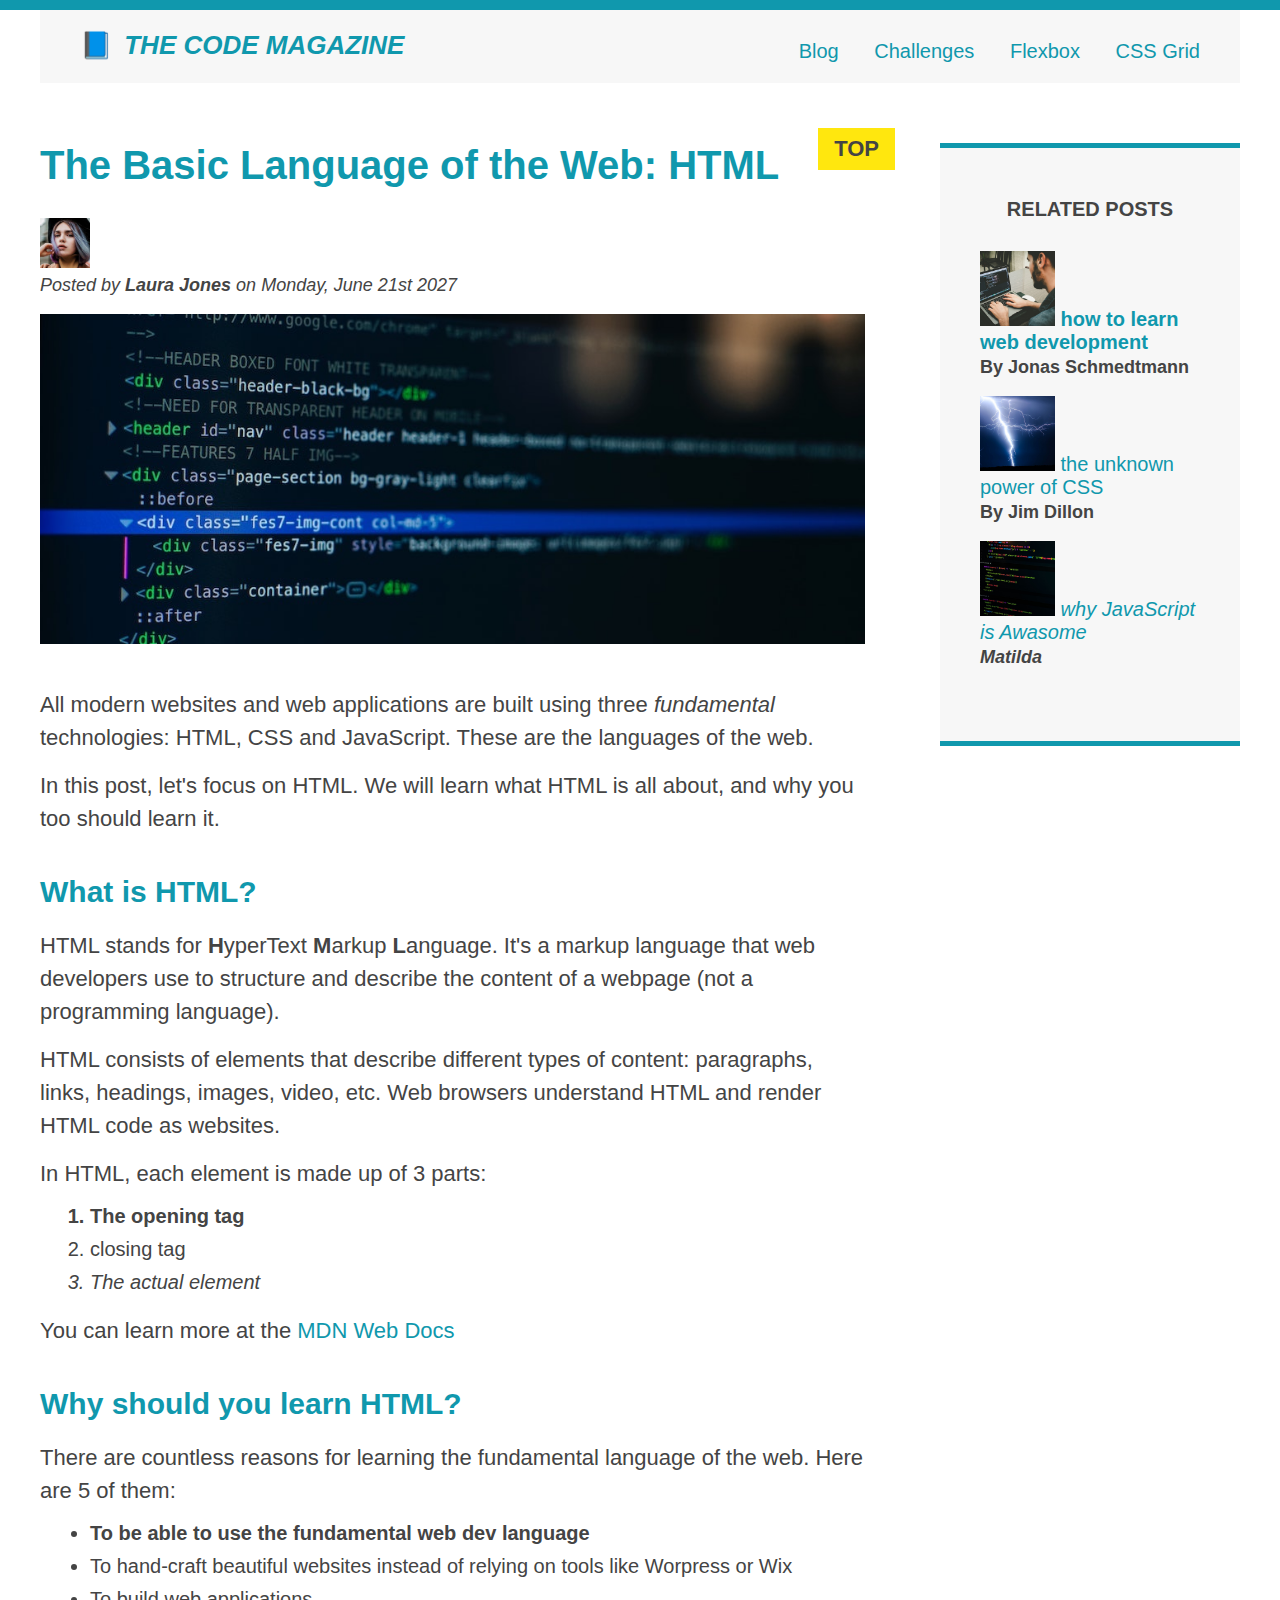
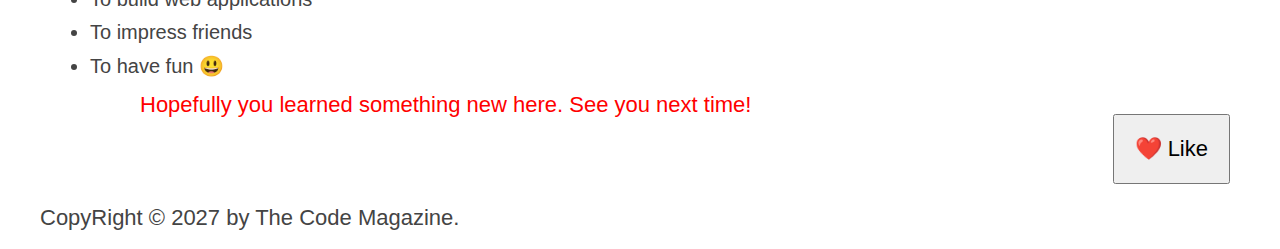
==== 04-CSS-Layouts/index.html @ 60753835 "today it was all about theory lecture about layouts and applied float layout" ====
<!DOCTYPE html>
<html lang="en">
  <head>
    <meta charset="UTF-8" />
    <link href="style.css" rel="stylesheet" />

    <title>The Basic Language of the Web: HTML</title>
  </head>

  <body>
    <div class="container">
      <header class="main-header clear-fix">
        <h1>📘 The Code Magazine</h1>
        
        <nav>
          <a href="Blog.html">Blog</a>
          <a href="#" >Challenges</a>
          <a href="#"  >Flexbox</a>
          <a href="#" >CSS Grid</a>
        </nav>
        <!-- <div class="clear"></div> -->

      </header>
    

      <article>
        <header class="post-header">
          <h2>The Basic Language of the Web: HTML</h2>

          <img src="img/laura-jones.jpg" 
            alt="the author's picture" 
            width="50" 
            height="50"
            class="Author-img" 
          />

          <p id="author">
            Posted by <strong>Laura Jones </strong>on Monday, June 21st 2027
          </p>

          <img 
            src="img/post-img.jpg" 
            alt="picture of an html code snippet" 
            width="500" 
            height="200"
            class="post-img"
            />
            <button>❤️ Like</button>
        </header>
        <p>
          All modern websites and web applications are built using three 
          <em>fundamental</em>
          technologies: HTML, CSS and JavaScript. These are the languages of the
          web.
        </p>

        <p>
          In this post, let's focus on HTML. We will learn what HTML is all about,
          and why you too should learn it.
        </p>

        <h3>What is HTML?</h3>

        <p>
          HTML stands for <strong>H</strong>yperText <strong>M</strong>arkup <strong>L</strong>anguage. It's a markup language that web
          developers use to structure and describe the content of a webpage (not a
          programming language).
        </p>

        <p>
          HTML consists of elements that describe different types of content:
          paragraphs, links, headings, images, video, etc. Web browsers understand
          HTML and render HTML code as websites.
        </p>

        <p>In HTML, each element is made up of 3 parts:</p>

        <ol>
          <li class="first-li">
            The opening tag
          </li>
          <li>
            closing tag
          </li>
          <li>
            The actual element
          </li>
        </ol>
        <p>
          You can learn more at the 
          <a href="https://developer.mozilla.org/en-US/docs/Web/HTML"
          alt ="MDN Web Docs" 
          >MDN Web Docs</a
          >
        </p>
        
        <h3>
          Why should you learn HTML?
        </h3>
        
        <p>
          There are countless reasons for learning the fundamental language of the web. Here are 5 of them:
        </p>
          <ul class="first-li">
          <li>
            To be able to use the fundamental web dev language
          </li>
          <li>
            To hand-craft beautiful websites instead of relying on tools like Worpress or Wix
          </li>
          <li>
            To build web applications
          </li>
          <li>
            To impress friends
          </li>
          <li>
            To have fun 😃
          </li>
          <ol>
        
        
        <p>Hopefully you learned something new here. See you next time!</p>

      </article>

      <aside>
        <h4>Related posts</h4>
        
        <ul class="related">
          <li>
            <img src="img/related-1.jpg" width="75" height="75"/>
            <a href="#" alt=" how to learn web development" width="50" height="50"> how to learn web development</a>
            <p  class="related-author">By Jonas Schmedtmann</p>
          </li>
          <li>
            <img src="img/related-2.jpg" width="75" height="75"/>
            <a href="#" alt="the unknown power of CSS"> the unknown power of CSS</a>
            <p class="related-author">By Jim Dillon</p>
          </li>
          <li>
            <img src="img/related-3.jpg" width="75" height="75"/>
            <a href="#" alt="why JavaScript is Awasome"> why JavaScript is Awasome</a>
            <p class="related-author">Matilda</p>
          </li>
        </ul>
      </aside>

      <footer>
        <p id="Copyright" class="copyRight text">
          CopyRight &copy; 2027 by The Code Magazine.
        </p>
      </footer>
    </div>
  </body>
</html>
---- 04-CSS-Layouts/style.css ----
* {
  margin: 0;
  padding: 0;
  box-sizing: border-box;
}

/* PAGE SECTIONS */
body {
  color: #444;
  font-family: sans-serif;

  border-top: 10px solid #1098ad;
  position: relative;
}

.container {
  width: 1200px;
  margin: 0 auto;
}

.main-header {
  background-color: #f7f7f7;
  padding: 20px 40px;
  margin-bottom: 60px;
}

nav {
  font-size: 20px;
  text-align: center;
}

article {
  margin-bottom: 60px;
}

.post-header {
  margin-bottom: 40px;
  /* position: relative; */
}

aside {
  background-color: #f7f7f7;
  border-top: 5px solid #1098ad;
  border-bottom: 5px solid #1098ad;
  padding: 50px 40px;
}

h1,
h2,
h3 {
  color: #1098ad;
}

h1 {
  font-size: 26px;
  text-transform: uppercase;
  font-style: italic;
  text-align: center;
}

h2 {
  font-size: 40px;
  margin-bottom: 30px;
  position: relative;
}

h3 {
  font-size: 30px;
  margin-top: 40px;
  margin-bottom: 20px;
}

h4 {
  font-size: 20px;
  text-transform: uppercase;
  text-align: center;
  margin-bottom: 30px;
}

p {
  font-size: 22px;
  line-height: 1.5;
  margin-bottom: 15px;
}

ul,
ol {
  margin-left: 50px;
  margin-bottom: 20px;
}

li {
  font-size: 20px;
  margin-bottom: 10px;
}
/* 
footer p {
  font-size: 16px;
}

article header p {
  font-style: italic;
} */

#author {
  font-style: italic;
  font-size: 18px;
}

#copyright {
  font-size: 16px;
}

.related-author {
  font-size: 18px;
  font-weight: bold;
}

.related {
  list-style: none;
  margin-left: 0;
}
body {
  /* background-color: orangered; */
}

li:first-child {
  font-weight: bold;
}

li:last-child {
  font-style: italic;
}

li:nth-child(even) {
  /* color: red; */
}

/* Misconception: this won't work! */
article p:first-child {
  color: red;
}

/* Styling links */
a:link {
  color: #1098ad;
  text-decoration: none;
}

a:visited {
  /* color: #777; */
  color: #1098ad;
}

a:hover {
  color: orangered;
  font-weight: bold;
  text-decoration: underline orangered;
}

a:active {
  background-color: black;
  font-style: italic;
}
/* LVHA */

.post-img {
  width: 100%;
  height: auto;
}

nav a:link {
  margin-right: 30px;
  margin-top: 10px;
  display: inline-block;
}

nav a:link:last-child {
  margin-right: 0;
}

button {
  font-size: 22px;
  padding: 20px;
  cursor: pointer;

  position: absolute;
  /* top: 50px;
  left: 50px; */
  bottom: 50px;
  right: 50px;
}

h1::first-letter {
  font-style: normal;
  margin-right: 5px;
}

/* h3 + p::first-line {
  color: red;
} */

h2 {
  position: ralative;
}

h2::after {
  content: "Top";
  background-color: #ffe70e;
  color: #444;
  font-size: 22px;
  text-transform: uppercase;
  font-weight: bold;
  display: inline-block;
  padding: 8px 16px;
  position: absolute;
  top: -15px;
  right: -30px;
}

/*

*/
/* float Layout */
/* 

*/
.author-img {
  float: left;
  margin-bottom: 20px;
}

.author {
  /* padding-left: 80px; */
  float: left;
  margin-top: 10px;
  margin-left: 20px;
}

h1 {
  float: left;
}

nav {
  float: right;
}

.clear {
  clear: both;
}

.clear-fix::after {
  clear: both;
  content: "";
  display: block;
}

article {
  /* background-color: green; */
  width: 825px;
  float: left;
}

aside {
  /* background-color: red; */
  width: 300px;
  float: right;
}

footer {
  /* background-color: yellow; */
  clear: both;
}
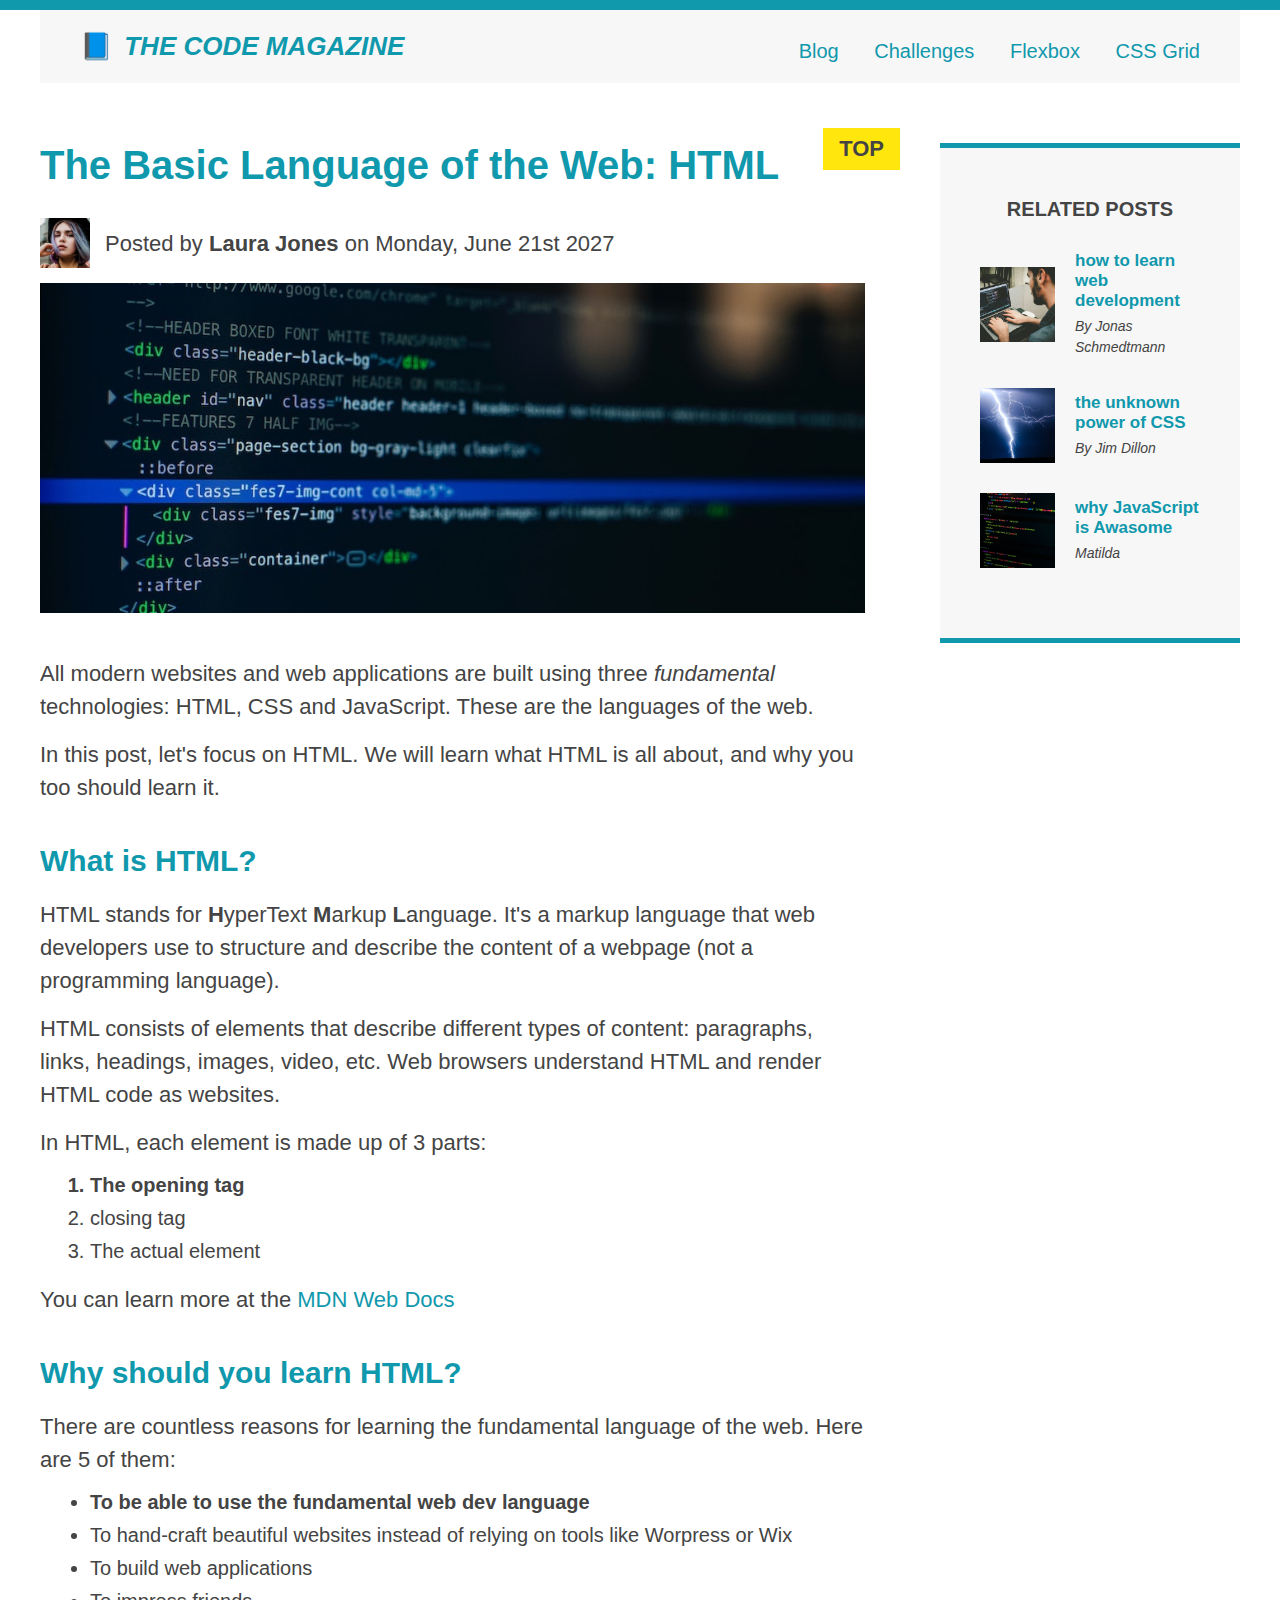
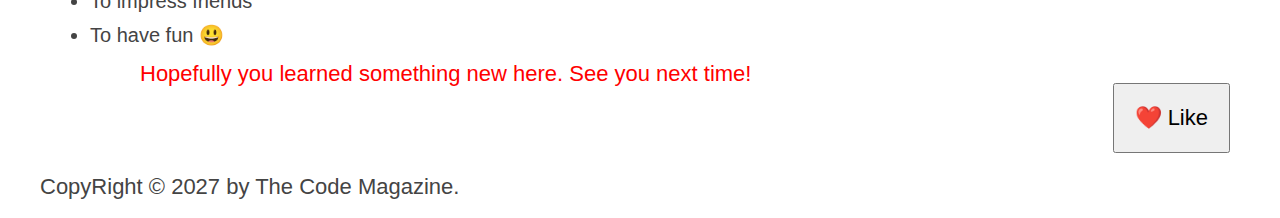
==== commit c1c0c1d0: "applied flex which by removing priviously crated fromat with float, learned about grid and also adde" ====
--- a/04-CSS-Layouts/index.html
+++ b/04-CSS-Layouts/index.html
@@ -15,28 +15,29 @@
         <nav>
           <a href="Blog.html">Blog</a>
           <a href="#" >Challenges</a>
-          <a href="#"  >Flexbox</a>
-          <a href="#" >CSS Grid</a>
+          <a href="flexbox.html"  >Flexbox</a>
+          <a href="css-grid.html" >CSS Grid</a>
         </nav>
         <!-- <div class="clear"></div> -->
 
       </header>
     
-
+      <div class="row">
       <article>
         <header class="post-header">
           <h2>The Basic Language of the Web: HTML</h2>
-
-          <img src="img/laura-jones.jpg" 
-            alt="the author's picture" 
-            width="50" 
-            height="50"
-            class="Author-img" 
-          />
-
-          <p id="author">
-            Posted by <strong>Laura Jones </strong>on Monday, June 21st 2027
-          </p>
+          <div class="author">
+            <img src="img/laura-jones.jpg" 
+              alt="the author's picture" 
+              width="50" 
+              height="50"
+              class="Author-img" 
+            />
+            
+            <p id="author-name">
+              Posted by <strong>Laura Jones </strong>on Monday, June 21st 2027
+            </p>
+          </div>
 
           <img 
             src="img/post-img.jpg" 
@@ -128,24 +129,31 @@
         <h4>Related posts</h4>
         
         <ul class="related">
-          <li>
+          <li class="related-post">
             <img src="img/related-1.jpg" width="75" height="75"/>
-            <a href="#" alt=" how to learn web development" width="50" height="50"> how to learn web development</a>
-            <p  class="related-author">By Jonas Schmedtmann</p>
+            <div>
+              <a href="#" class="related-link" alt=" how to learn web development" width="50" height="50"> how to learn web development</a>
+              <p  class="related-author">By Jonas Schmedtmann</p>
+            </div>
+            </li>
+          <li class="related-post">
+            <img src="img/related-2.jpg" width="75" height="75"/>
+            <div>
+
+              <a href="#" class="related-link" alt="the unknown power of CSS"> the unknown power of CSS</a>
+              <p class="related-author">By Jim Dillon</p>
+            </div>
           </li>
-          <li>
-            <img src="img/related-2.jpg" width="75" height="75"/>
-            <a href="#" alt="the unknown power of CSS"> the unknown power of CSS</a>
-            <p class="related-author">By Jim Dillon</p>
-          </li>
-          <li>
+          <li class="related-post">
             <img src="img/related-3.jpg" width="75" height="75"/>
-            <a href="#" alt="why JavaScript is Awasome"> why JavaScript is Awasome</a>
-            <p class="related-author">Matilda</p>
+            <div>
+              <a href="#" class="related-link" alt="why JavaScript is Awasome"> why JavaScript is Awasome</a>
+              <p class="related-author">Matilda</p>
+            </div>
           </li>
         </ul>
-      </aside>
-
+        </aside>
+      </div>
       <footer>
         <p id="Copyright" class="copyRight text">
           CopyRight &copy; 2027 by The Code Magazine.
--- a/04-CSS-Layouts/style.css
+++ b/04-CSS-Layouts/style.css
@@ -129,7 +129,8 @@
 }
 
 li:last-child {
-  font-style: italic;
+  /* font-style: italic; */
+  margin-bottom: 0;
 }
 
 li:nth-child(even) {
@@ -215,7 +216,7 @@
   padding: 8px 16px;
   position: absolute;
   top: -15px;
-  right: -30px;
+  right: -35px;
 }
 
 /*
@@ -223,15 +224,15 @@
 */
 /* float Layout */
 /* 
-
 */
+
+/* 
 .author-img {
   float: left;
   margin-bottom: 20px;
 }
 
 .author {
-  /* padding-left: 80px; */
   float: left;
   margin-top: 10px;
   margin-left: 20px;
@@ -256,18 +257,76 @@
 }
 
 article {
-  /* background-color: green; */
   width: 825px;
   float: left;
 }
 
 aside {
-  /* background-color: red; */
   width: 300px;
   float: right;
 }
 
 footer {
-  /* background-color: yellow; */
   clear: both;
-}
+}  */
+
+/* 
+
+  Flexbox
+
+*/
+.main-header {
+  display: flex;
+  align-items: center;
+  justify-content: space-between;
+}
+
+.author {
+  display: flex;
+  align-items: center;
+  margin-bottom: 15px;
+}
+
+#author-name {
+  margin-bottom: 0;
+  margin-left: 15px;
+}
+
+.related-post {
+  display: flex;
+  align-items: center;
+  gap: 20px;
+  margin-bottom: 30px;
+}
+
+.related-link {
+  font-size: 17px;
+  font-weight: bold;
+  font-style: normal;
+  display: block;
+  margin-bottom: 5px;
+}
+
+.related-author {
+  margin-bottom: 0;
+  font-size: 14px;
+  font-weight: normal;
+  font-style: italic;
+}
+
+.row {
+  display: flex;
+  gap: 75px;
+  margin-bottom: 60px;
+  align-items: flex-start;
+}
+
+article {
+  flex: 1;
+  margin-bottom: 0;
+}
+
+aside {
+  /* width: 300px; */
+  flex: 0 0 300px;
+}
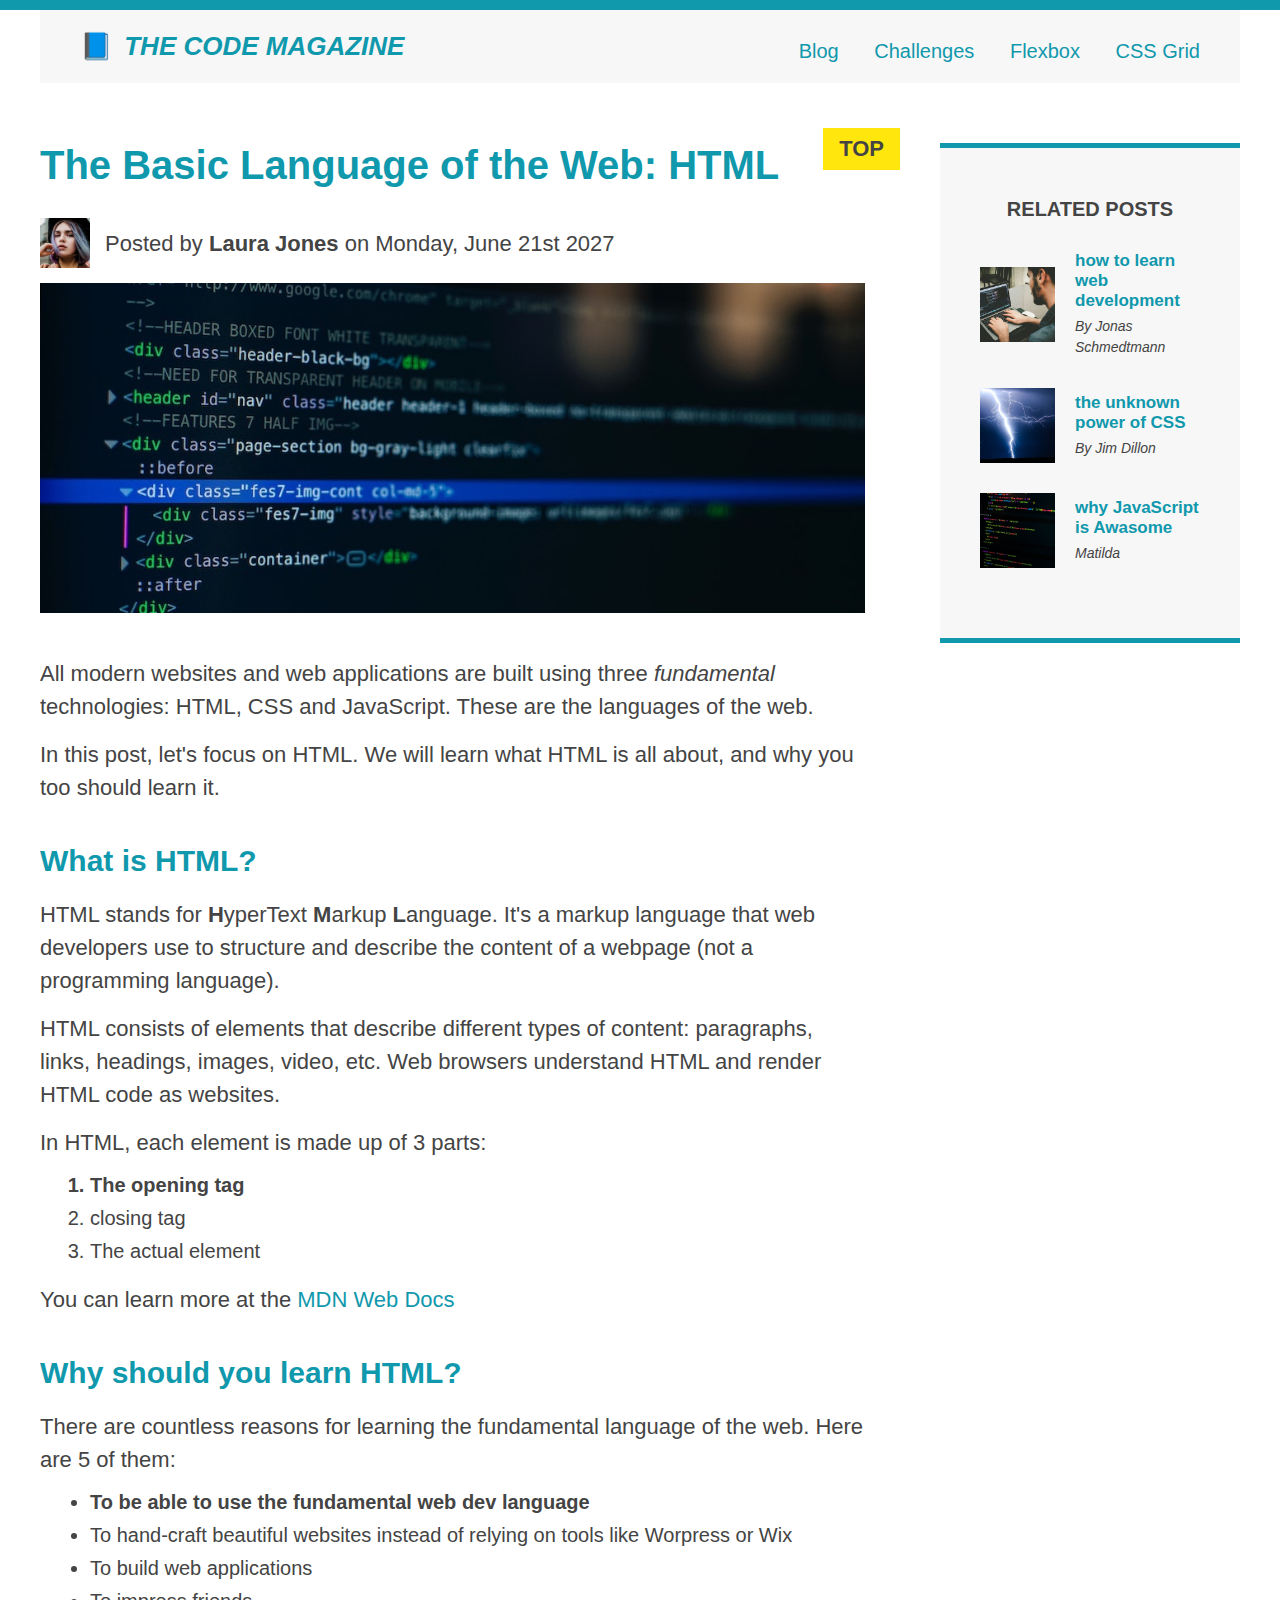
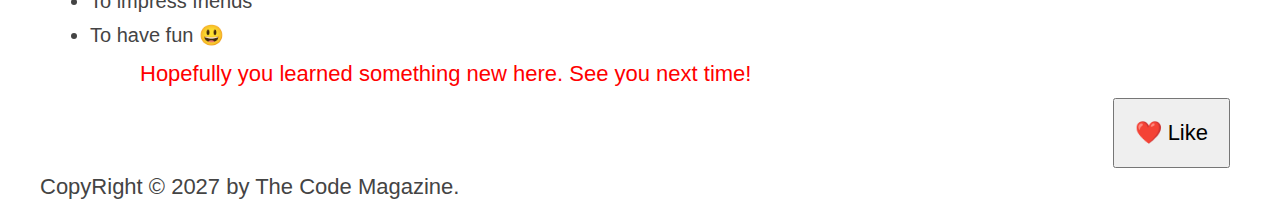
==== commit df243a4b: "added grid layout to the blog" ====
--- a/04-CSS-Layouts/index.html
+++ b/04-CSS-Layouts/index.html
@@ -21,8 +21,8 @@
         <!-- <div class="clear"></div> -->
 
       </header>
-    
-      <div class="row">
+    <!-- only necesorry for  flexbox
+      <div class="row"> -->
       <article>
         <header class="post-header">
           <h2>The Basic Language of the Web: HTML</h2>
@@ -153,7 +153,9 @@
           </li>
         </ul>
         </aside>
-      </div>
+      <!-- </div> -->
+
+
       <footer>
         <p id="Copyright" class="copyRight text">
           CopyRight &copy; 2027 by The Code Magazine.
--- a/04-CSS-Layouts/style.css
+++ b/04-CSS-Layouts/style.css
@@ -314,7 +314,11 @@
   font-style: italic;
 }
 
-.row {
+/* 
+Flexbox Layout
+*/
+
+/* .row {
   display: flex;
   gap: 75px;
   margin-bottom: 60px;
@@ -327,6 +331,35 @@
 }
 
 aside {
-  /* width: 300px; */
+  
   flex: 0 0 300px;
-}
+} */
+
+/* 
+
+Grid Layout 
+
+*/
+.container {
+  display: grid;
+  grid-template-columns: 1fr 300px;
+  column-gap: 75px;
+  row-gap: 60px;
+}
+
+.main-header {
+  grid-column: 1 / -1;
+  margin-bottom: 0;
+}
+
+article {
+  margin-bottom: 0;
+}
+
+aside {
+  align-self: self-start;
+}
+
+footer {
+  grid-column: 1 / -1;
+}
